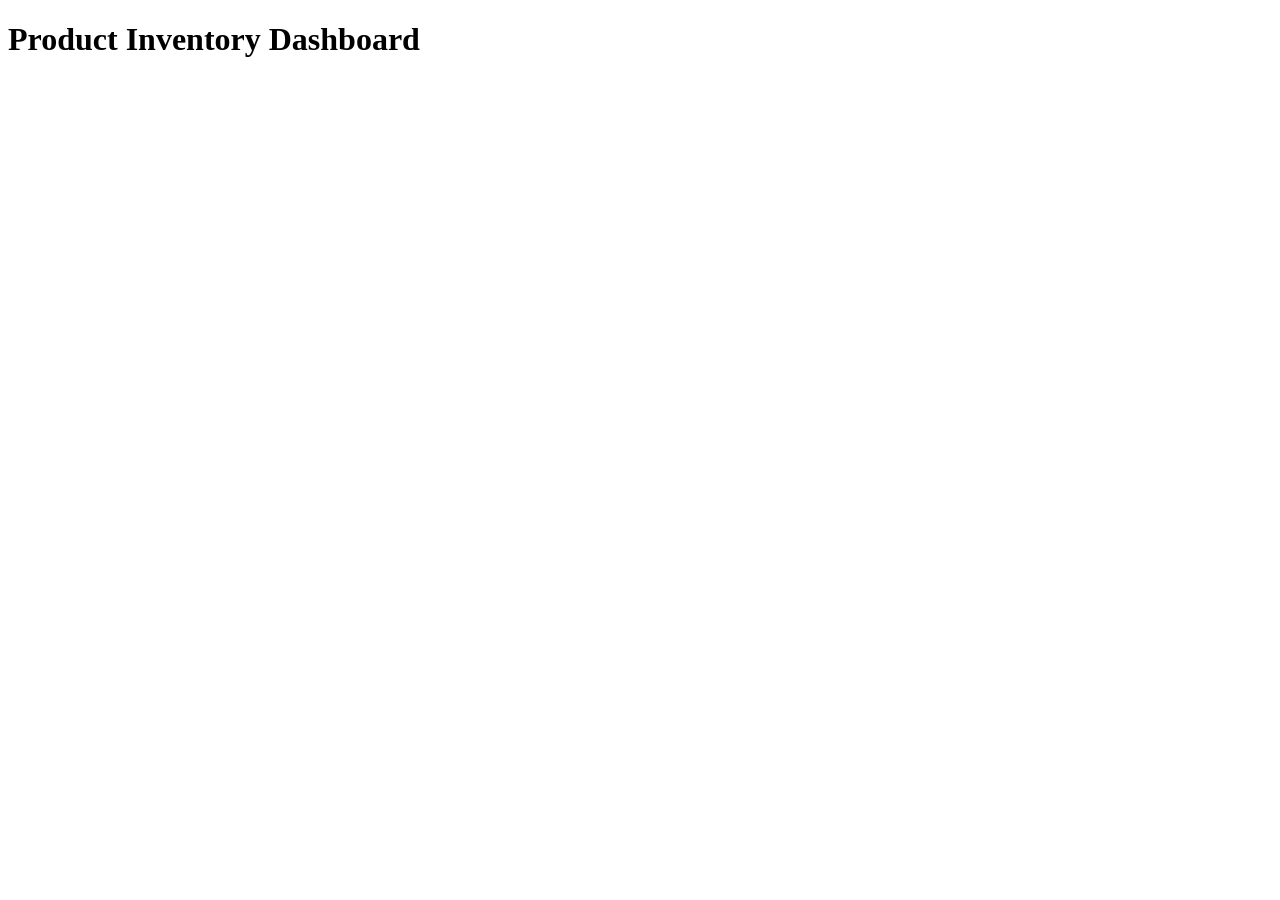
==== t3-FrontEnd/mini-app/index.html @ d4ba6b4d "Added README file and started mini-app assignment" ====
<!DOCTYPE html>
<html lang="en">
<head>
    <meta charset="UTF-8">
    <meta name="viewport" content="width=device-width, initial-scale=1.0">
    <title>Product Inventory Dashboard</title>
    <link rel="stylesheet" href="style.css">
</head>
<body>
    <header>
        <h1>Product Inventory Dashboard</h1>
    </header>
    
    <section class="controls">
        
    </section>
</body>
</html>
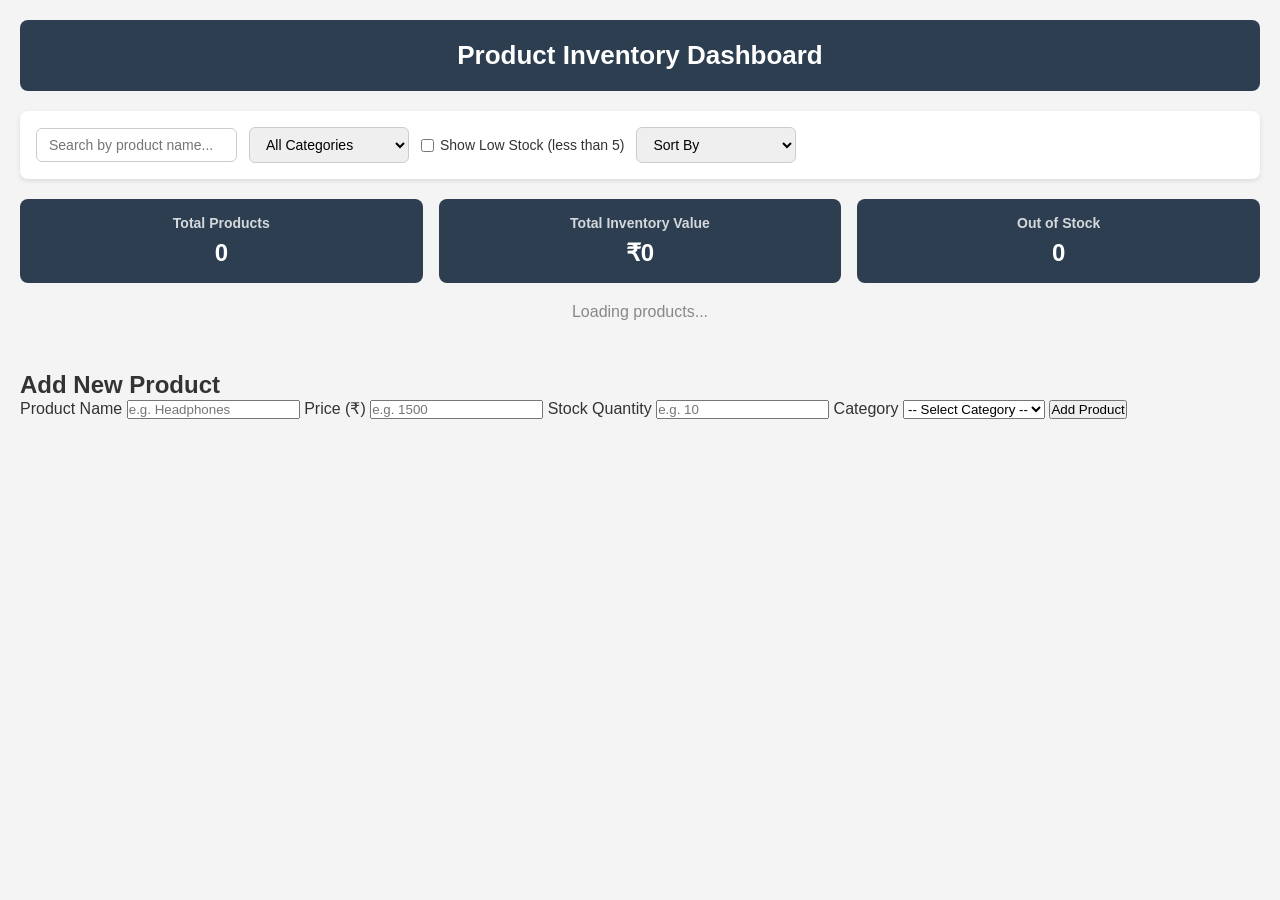
==== commit d3631cb0: "Mini App Commit - 3" ====
--- a/t3-FrontEnd/mini-app/index.html
+++ b/t3-FrontEnd/mini-app/index.html
@@ -1,18 +1,89 @@
 <!DOCTYPE html>
 <html lang="en">
+
 <head>
     <meta charset="UTF-8">
     <meta name="viewport" content="width=device-width, initial-scale=1.0">
     <title>Product Inventory Dashboard</title>
     <link rel="stylesheet" href="style.css">
 </head>
+
 <body>
     <header>
         <h1>Product Inventory Dashboard</h1>
     </header>
+
+    <section class="controls">
+
+        <input type="text" id="searchInput" placeholder="Search by product name..." />
+
+        <select id="categoryFilter">
+            <option value="all">All Categories</option>
+            <option value="electronics">Electronics</option>
+            <option value="clothing">Clothing</option>
+            <option value="books">Books</option>
+            <option value="accessories">Accessories</option>
+        </select>
+
+        <label>
+            <input type="checkbox" id="lowStockFilter" />
+            Show Low Stock (less than 5)
+        </label>
+
+        <select id="sortSelect">
+            <option value="default">Sort By</option>
+            <option value="priceLow">Price: Low to High</option>
+            <option value="priceHigh">Price: High to Low</option>
+            <option value="nameAZ">Name: A to Z</option>
+            <option value="nameZA">Name: Z to A</option>
+        </select>
+
+    </section>
+
+    <section class="analytics">
+        <div class="analytics-card">
+            <h3>Total Products</h3>
+            <p id="totalProducts">0</p>
+        </div>
+        <div class="analytics-card">
+            <h3>Total Inventory Value</h3>
+            <p id="totalValue">₹0</p>
+        </div>
+        <div class="analytics-card">
+            <h3>Out of Stock</h3>
+            <p id="outOfStock">0</p>
+        </div>
+    </section>
+
+    <p id="loadingMsg">Loading products...</p>
+    <div id="productGrid" class="product-grid"></div>
+
+    <section class="add-product-form">
+        <h2>Add New Product</h2>
+
+        <label for="productName">Product Name</label>
+        <input type="text" id="productName" placeholder="e.g. Headphones" />
+
+        <label for="productPrice">Price (₹)</label>
+        <input type="number" id="productPrice" placeholder="e.g. 1500" />
+
+        <label for="productStock">Stock Quantity</label>
+        <input type="number" id="productStock" placeholder="e.g. 10" />
+
+        <label for="productCategory">Category</label>
+        <select id="productCategory">
+            <option value="">-- Select Category --</option>
+            <option value="electronics">Electronics</option>
+            <option value="clothing">Clothing</option>
+            <option value="books">Books</option>
+            <option value="accessories">Accessories</option>
+        </select>
+
+        <button id="addProductBtn">Add Product</button>
+        <p id="formError" style="color: red;"></p>
+    </section>
     
-    <section class="controls">
-        
-    </section>
+    <script src="sample.js"></script>
 </body>
+
 </html>
--- a/t3-FrontEnd/mini-app/style.css
+++ b/t3-FrontEnd/mini-app/style.css
@@ -0,0 +1,143 @@
+* {
+    margin: 0;
+    padding: 0;
+    box-sizing: border-box;
+}
+
+body {
+    font-family: Arial, sans-serif;
+    background-color: #f4f4f4;
+    color: #333;
+    padding: 20px;
+}
+
+header {
+    background-color: #2c3e50;
+    color: white;
+    text-align: center;
+    padding: 20px;
+    border-radius: 8px;
+    margin-bottom: 20px;
+}
+
+header h1 {
+    font-size: 26px;
+}
+
+.controls {
+    background-color: white;
+    padding: 16px;
+    border-radius: 8px;
+    margin-bottom: 20px;
+    display: flex;
+    flex-wrap: wrap;
+    gap: 12px;
+    align-items: center;
+    box-shadow: 0 2px 5px rgba(0, 0, 0, 0.1);
+}
+
+.controls input[type="text"],
+.controls select {
+    padding: 8px 12px;
+    border: 1px solid #ccc;
+    border-radius: 6px;
+    font-size: 14px;
+    min-width: 160px;
+}
+
+.controls label {
+    font-size: 14px;
+    display: flex;
+    align-items: center;
+    gap: 6px;
+}
+
+.analytics {
+  display: flex;
+  gap: 16px;
+  flex-wrap: wrap;
+  margin-bottom: 20px;
+}
+
+.analytics-card {
+  background-color: #2c3e50;
+  color: white;
+  padding: 16px 24px;
+  border-radius: 8px;
+  flex: 1;
+  text-align: center;
+  min-width: 150px;
+}
+
+.analytics-card h3 {
+  font-size: 14px;
+  margin-bottom: 8px;
+  opacity: 0.8;
+}
+
+.analytics-card p {
+  font-size: 24px;
+  font-weight: bold;
+}
+
+#loadingMsg {
+  text-align: center;
+  font-size: 16px;
+  color: #888;
+  margin: 20px 0;
+}
+
+.product-grid {
+  display: grid;
+  grid-template-columns: repeat(auto-fill, minmax(200px, 1fr));
+  gap: 16px;
+  margin-bottom: 30px;
+}
+
+.product-card {
+  background-color: white;
+  border-radius: 8px;
+  padding: 16px;
+  box-shadow: 0 2px 6px rgba(0,0,0,0.1);
+}
+
+.product-card h3 {
+  font-size: 16px;
+  margin-bottom: 8px;
+}
+
+.product-card p {
+  font-size: 13px;
+  margin-bottom: 4px;
+  color: #555;
+}
+
+.low-stock {
+  color: red;
+  font-weight: bold;
+}
+
+
+.product-card button {
+  margin-top: 10px;
+  width: 100%;
+  padding: 7px;
+  background-color: #e74c3c;
+  color: white;
+  border: none;
+  border-radius: 5px;
+  cursor: pointer;
+  font-size: 13px;
+}
+
+.product-card button:hover {
+  background-color: #c0392b;
+}
+
+.no-products-msg {
+  text-align: center;
+  font-size: 15px;
+  color: #999;
+  grid-column: 1 / -1; 
+  padding: 30px;
+}
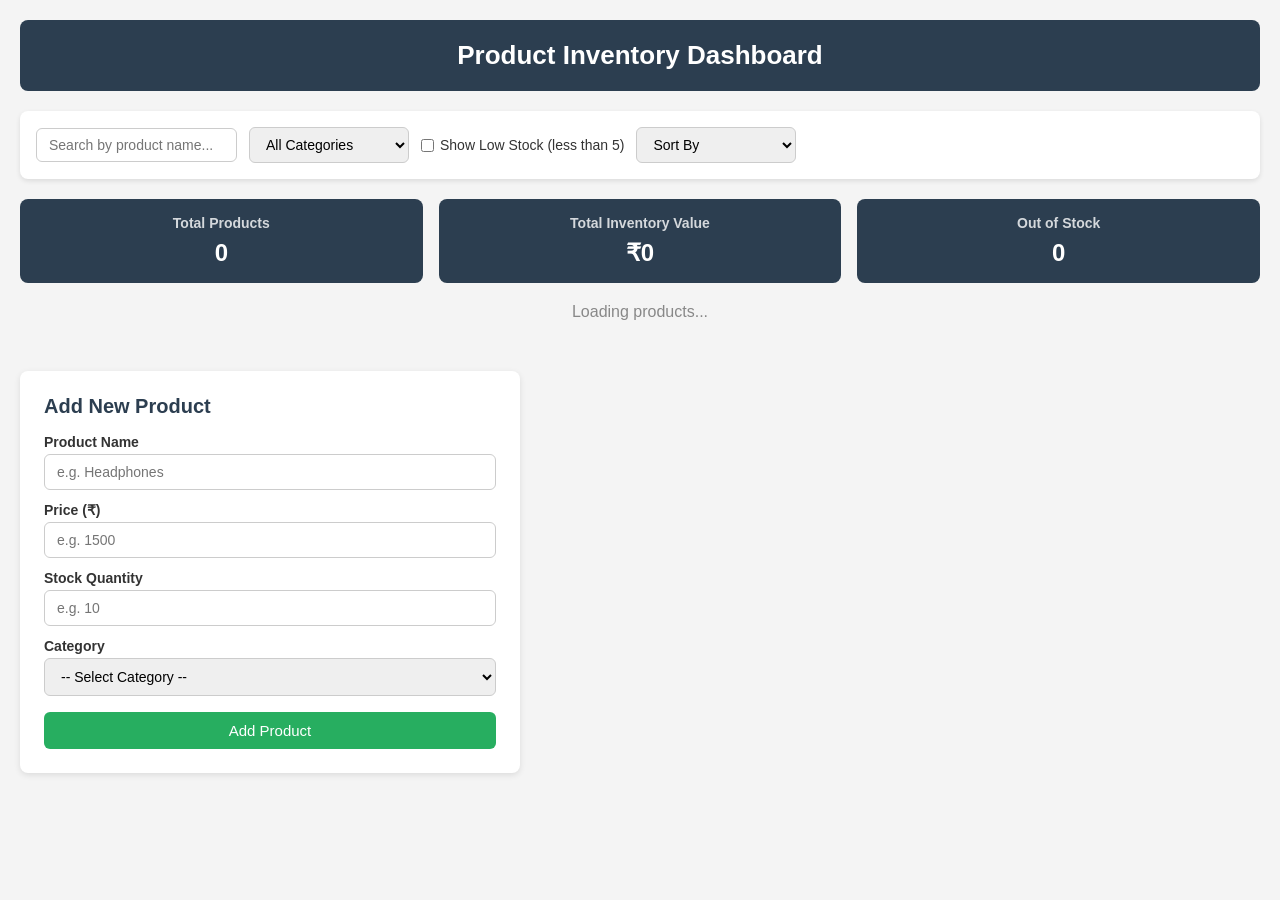
==== commit 7e963140: "Mini App Commit - 5" ====
--- a/t3-FrontEnd/mini-app/index.html
+++ b/t3-FrontEnd/mini-app/index.html
@@ -82,7 +82,7 @@
         <button id="addProductBtn">Add Product</button>
         <p id="formError" style="color: red;"></p>
     </section>
-    
+
     <script src="sample.js"></script>
 </body>
 
--- a/t3-FrontEnd/mini-app/style.css
+++ b/t3-FrontEnd/mini-app/style.css
@@ -53,91 +53,138 @@
 }
 
 .analytics {
-  display: flex;
-  gap: 16px;
-  flex-wrap: wrap;
-  margin-bottom: 20px;
+    display: flex;
+    gap: 16px;
+    flex-wrap: wrap;
+    margin-bottom: 20px;
 }
 
 .analytics-card {
-  background-color: #2c3e50;
-  color: white;
-  padding: 16px 24px;
-  border-radius: 8px;
-  flex: 1;
-  text-align: center;
-  min-width: 150px;
+    background-color: #2c3e50;
+    color: white;
+    padding: 16px 24px;
+    border-radius: 8px;
+    flex: 1;
+    text-align: center;
+    min-width: 150px;
 }
 
 .analytics-card h3 {
-  font-size: 14px;
-  margin-bottom: 8px;
-  opacity: 0.8;
+    font-size: 14px;
+    margin-bottom: 8px;
+    opacity: 0.8;
 }
 
 .analytics-card p {
-  font-size: 24px;
-  font-weight: bold;
+    font-size: 24px;
+    font-weight: bold;
 }
 
 #loadingMsg {
-  text-align: center;
-  font-size: 16px;
-  color: #888;
-  margin: 20px 0;
+    text-align: center;
+    font-size: 16px;
+    color: #888;
+    margin: 20px 0;
 }
 
 .product-grid {
-  display: grid;
-  grid-template-columns: repeat(auto-fill, minmax(200px, 1fr));
-  gap: 16px;
-  margin-bottom: 30px;
+    display: grid;
+    grid-template-columns: repeat(auto-fill, minmax(200px, 1fr));
+    gap: 16px;
+    margin-bottom: 30px;
 }
 
 .product-card {
-  background-color: white;
-  border-radius: 8px;
-  padding: 16px;
-  box-shadow: 0 2px 6px rgba(0,0,0,0.1);
+    background-color: white;
+    border-radius: 8px;
+    padding: 16px;
+    box-shadow: 0 2px 6px rgba(0, 0, 0, 0.1);
 }
 
 .product-card h3 {
-  font-size: 16px;
-  margin-bottom: 8px;
+    font-size: 16px;
+    margin-bottom: 8px;
 }
 
 .product-card p {
-  font-size: 13px;
-  margin-bottom: 4px;
-  color: #555;
+    font-size: 13px;
+    margin-bottom: 4px;
+    color: #555;
 }
 
 .low-stock {
-  color: red;
-  font-weight: bold;
+    color: red;
+    font-weight: bold;
 }
 
 
 .product-card button {
-  margin-top: 10px;
-  width: 100%;
-  padding: 7px;
-  background-color: #e74c3c;
-  color: white;
-  border: none;
-  border-radius: 5px;
-  cursor: pointer;
-  font-size: 13px;
+    margin-top: 10px;
+    width: 100%;
+    padding: 7px;
+    background-color: #e74c3c;
+    color: white;
+    border: none;
+    border-radius: 5px;
+    cursor: pointer;
+    font-size: 13px;
 }
 
 .product-card button:hover {
-  background-color: #c0392b;
+    background-color: #c0392b;
 }
 
 .no-products-msg {
-  text-align: center;
-  font-size: 15px;
-  color: #999;
-  grid-column: 1 / -1; 
-  padding: 30px;
+    text-align: center;
+    font-size: 15px;
+    color: #999;
+    grid-column: 1 / -1;
+    padding: 30px;
+}
+
+.add-product-form {
+    background-color: white;
+    padding: 24px;
+    border-radius: 8px;
+    max-width: 500px;
+    box-shadow: 0 2px 6px rgba(0, 0, 0, 0.1);
+}
+
+.add-product-form h2 {
+    margin-bottom: 16px;
+    font-size: 20px;
+    color: #2c3e50;
+}
+
+.add-product-form label {
+    display: block;
+    font-size: 14px;
+    margin-bottom: 4px;
+    margin-top: 12px;
+    font-weight: bold;
+}
+
+.add-product-form input,
+.add-product-form select {
+    width: 100%;
+    padding: 9px 12px;
+    border: 1px solid #ccc;
+    border-radius: 6px;
+    font-size: 14px;
+}
+
+.add-product-form button {
+    margin-top: 16px;
+    width: 100%;
+    padding: 10px;
+    background-color: #27ae60;
+    color: white;
+    border: none;
+    border-radius: 6px;
+    font-size: 15px;
+    cursor: pointer;
+}
+
+.add-product-form button:hover {
+    background-color: #1e8449;
 }
